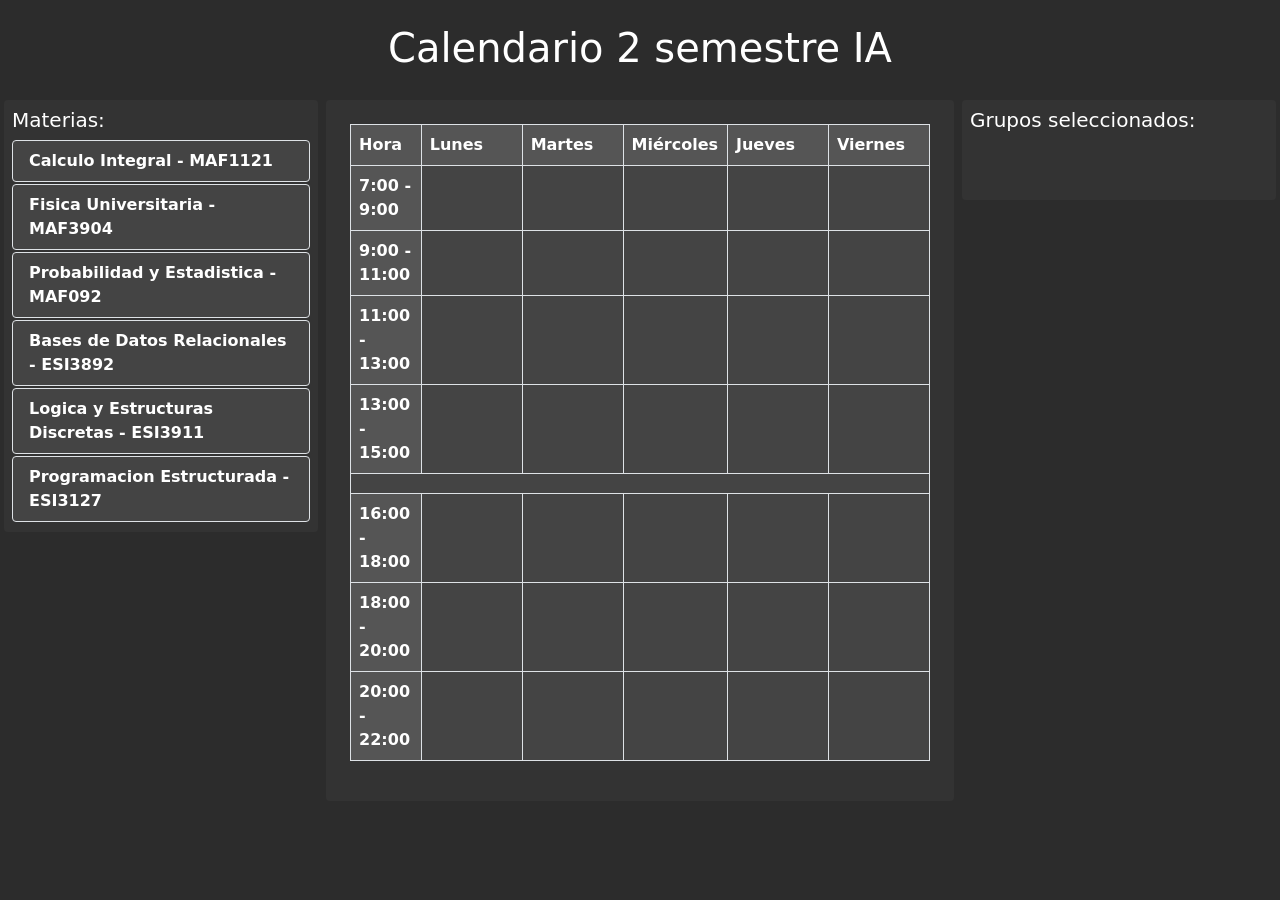
==== index.html @ 554b8b19 "first commit" ====
<!DOCTYPE html>
<html lang="es">
<head>
    <meta charset="UTF-8">
    <meta name="viewport" content="width=device-width, initial-scale=1.0">
    <title>Calendario 2 semestre IA</title>
    <link href="https://cdn.jsdelivr.net/npm/bootstrap@5.3.8/dist/css/bootstrap.min.css" rel="stylesheet" integrity="sha384-sRIl4kxILFvY47J16cr9ZwB07vP4J8+LH7qKQnuqkuIAvNWLzeN8tE5YBujZqJLB" crossorigin="anonymous">
    <script src="https://cdn.jsdelivr.net/npm/bootstrap@5.3.8/dist/js/bootstrap.bundle.min.js" integrity="sha384-FKyoEForCGlyvwx9Hj09JcYn3nv7wiPVlz7YYwJrWVcXK/BmnVDxM+D2scQbITxI" crossorigin="anonymous"></script>
    <link rel="stylesheet" href="si-ves-esto-no-daberias-estar-aqui.css">
</head>
<body>
    <div class="container text-center my-4">
        <h1 style="color: white;">Calendario 2 semestre IA</h1>
    </div>
    <div class="d-flex flex-row m-0 w-100">
        <div class="d-flex w-25 p-2" id="class-list">
            <ul class="list-group w-100" id="classes">
                <h5 style="color:white;">Materias:</h5>
            </ul>
        </div>
        <div class="d-flex w-50 flex-column p-2" id="calendar">
            <div class="table-responsive w-100 p-3">
                <table class="table table-bordered">
                    <thead>
                        <tr>
                            <th style="width: 70px;">Hora</th>
                            <th style="width: 100px;">Lunes</th>
                            <th style="width: 100px;">Martes</th>
                            <th style="width: 100px;">Miércoles</th>
                            <th style="width: 100px;">Jueves</th>
                            <th style="width: 100px;">Viernes</th>
                        </tr>
                    </thead>
                    <tbody id="calendar-body">
                        <tr>
                            <th>7:00 - 9:00</th>
                            <td data-day="0" data-hour="7"></td>
                            <td data-day="1" data-hour="7"></td>
                            <td data-day="2" data-hour="7"></td>
                            <td data-day="3" data-hour="7"></td>
                            <td data-day="4" data-hour="7"></td>
                        </tr>   
                        <tr>
                            <th>9:00 - 11:00</th>
                            <td data-day="0" data-hour="9"></td>
                            <td data-day="1" data-hour="9"></td>
                            <td data-day="2" data-hour="9"></td>
                            <td data-day="3" data-hour="9"></td>
                            <td data-day="4" data-hour="9"></td>
                        </tr>
                        <tr>
                            <th>11:00 - 13:00</th>
                            <td data-day="0" data-hour="11"></td>
                            <td data-day="1" data-hour="11"></td>
                            <td data-day="2" data-hour="11"></td>
                            <td data-day="3" data-hour="11"></td>
                            <td data-day="4" data-hour="11"></td>
                        </tr>
                        <tr>
                            <th>13:00 - 15:00</th>
                            <td data-day="0" data-hour="13"></td>
                            <td data-day="1" data-hour="13"></td>
                            <td data-day="2" data-hour="13"></td>
                            <td data-day="3" data-hour="13"></td>
                            <td data-day="4" data-hour="13"></td>
                        </tr>
                        <tr style="height: 20px!important;">
                            <td colspan="6" style="padding:0;background:transparent"></td>
                        </tr>
                        <tr>
                            <th>16:00 - 18:00</th>
                            <td data-day="0" data-hour="16"></td>
                            <td data-day="1" data-hour="16"></td>
                            <td data-day="2" data-hour="16"></td>
                            <td data-day="3" data-hour="16"></td>
                            <td data-day="4" data-hour="16"></td>
                        </tr>
                        <tr>
                            <th>18:00 - 20:00</th>
                            <td data-day="0" data-hour="18"></td>
                            <td data-day="1" data-hour="18"></td>
                            <td data-day="2" data-hour="18"></td>
                            <td data-day="3" data-hour="18"></td>
                            <td data-day="4" data-hour="18"></td>
                        </tr>
                        <tr>
                            <th>20:00 - 22:00</th>
                            <td data-day="0" data-hour="20"></td>
                            <td data-day="1" data-hour="20"></td>
                            <td data-day="2" data-hour="20"></td>
                            <td data-day="3" data-hour="20"></td>
                            <td data-day="4" data-hour="20"></td>
                        </tr>
                    </tbody>
                </table>
            </div>
        </div>
        <div class="d-flex flex-column w-25 p-2" id="selected-classes-container">
            <h5 style="color: white;">Grupos seleccionados:</h5>
            <ul class="list-group" id="selected-classes">
            </ul>
        </div>
    </div>
</body>
<script src="main.js"></script>
</html>
---- si-ves-esto-no-daberias-estar-aqui.css ----
body{
    background-color: #2c2c2c;
}

th{
    color: white !important;
    background-color: #555555 !important;
}

tr{
    height: 40px !important;
}

td{
    color: white !important;
    font-size: small !important;
    background-color: #444444 !important;
}

li{
    color: white !important;
    background-color: #444444 !important;
    margin-bottom: 2px;
    border: white 1px solid;
    border-radius: 4px;
    padding: 5px;   
}

#selected-classes-container{
    height: fit-content;
    min-height: 100px;
    background-color: #333333 !important;
    border-radius: 4px;
    padding: 10px;
    margin: 4px;
}
#class-list{
    height: fit-content;
    background-color: #333333 !important;
    border-radius: 4px;
    padding: 10px;
    margin: 4px;
}
#calendar{
    background-color: #333333 !important;
    border-radius: 4px;
    padding: 10px;
    margin: 4px;
}
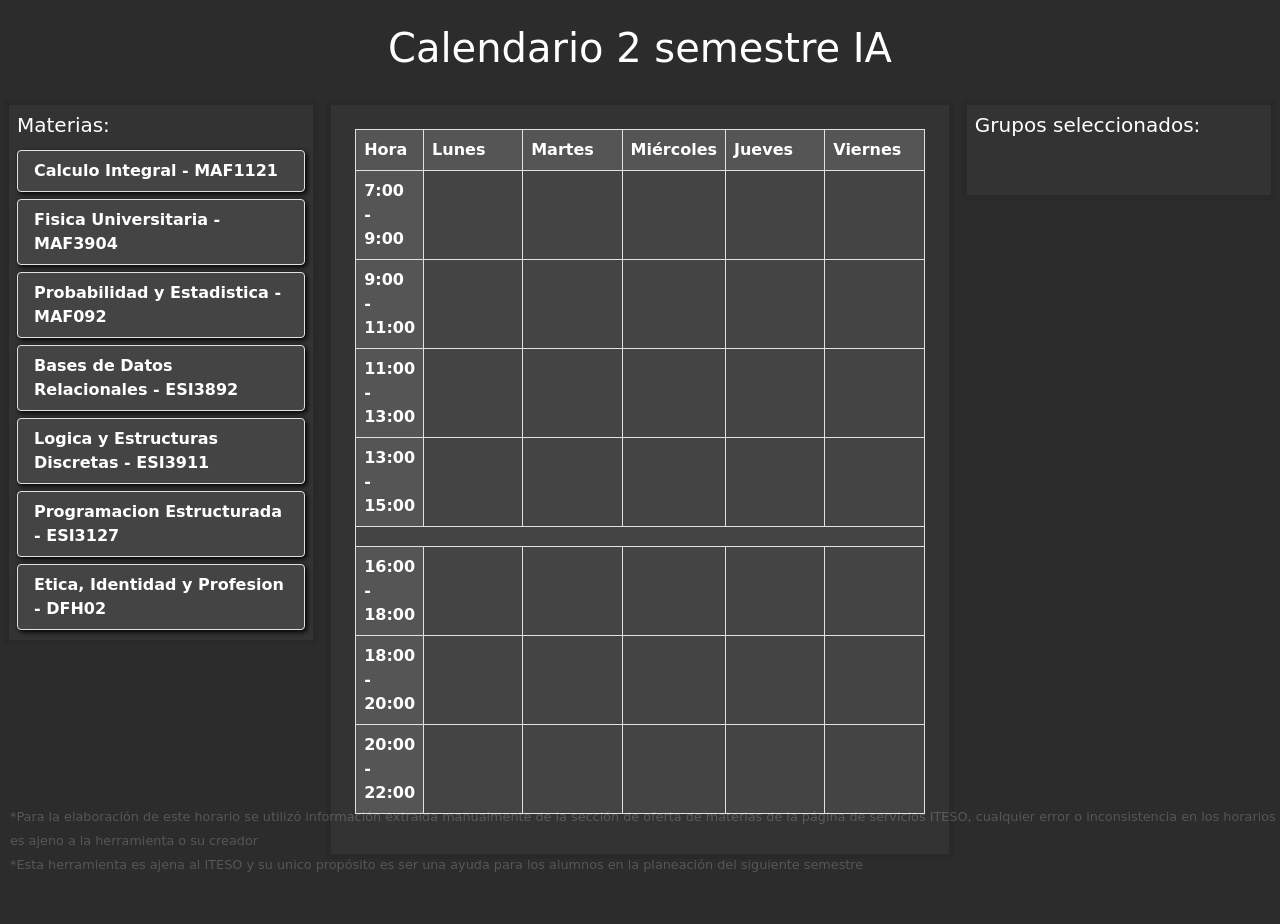
==== commit 43300088: "Added style, disclaimers and another subject" ====
--- a/index.html
+++ b/index.html
@@ -23,7 +23,7 @@
                 <table class="table table-bordered">
                     <thead>
                         <tr>
-                            <th style="width: 70px;">Hora</th>
+                            <th style="width: 60px;">Hora</th>
                             <th style="width: 100px;">Lunes</th>
                             <th style="width: 100px;">Martes</th>
                             <th style="width: 100px;">Miércoles</th>
@@ -101,6 +101,9 @@
             </ul>
         </div>
     </div>
+    <div class="text-left my-4" style="position: fixed; bottom: 0; left: 10px;">
+        <span style="color: white; font-size: 0.8em; opacity: 0.2;">*Para la elaboración de este horario se utilizó información extraída manualmente de la sección de oferta de materias de la página de servicios ITESO, cualquier error o inconsistencia en los horarios es ajeno a la herramienta o su creador<br>*Esta herramienta es ajena al ITESO y su unico propósito es ser una ayuda para los alumnos en la planeación del siguiente semestre</span>
+    </div>
 </body>
 <script src="main.js"></script>
 </html>
--- a/si-ves-esto-no-daberias-estar-aqui.css
+++ b/si-ves-esto-no-daberias-estar-aqui.css
@@ -1,5 +1,6 @@
 body{
     background-color: #2c2c2c;
+    height: 100vh;
 }
 
 th{
@@ -17,6 +18,10 @@
     background-color: #444444 !important;
 }
 
+ul{
+    gap: 5px;
+}
+
 li{
     color: white !important;
     background-color: #444444 !important;
@@ -24,6 +29,13 @@
     border: white 1px solid;
     border-radius: 4px;
     padding: 5px;   
+    box-shadow: 2px 2px 5px #000000;
+}
+
+li:hover{
+    background-color: #555555 !important;
+    box-shadow: 4px 4px 10px #000000;
+    cursor: pointer;
 }
 
 #selected-classes-container{
@@ -33,6 +45,7 @@
     border-radius: 4px;
     padding: 10px;
     margin: 4px;
+    border: #292929 5px solid;
 }
 #class-list{
     height: fit-content;
@@ -40,10 +53,29 @@
     border-radius: 4px;
     padding: 10px;
     margin: 4px;
+    border: #292929 5px solid;
 }
 #calendar{
+    height: fit-content;
     background-color: #333333 !important;
     border-radius: 4px;
     padding: 10px;
     margin: 4px;
+    border: #292929 5px solid;
+}
+
+::-webkit-scrollbar {
+    width: 8px;
+}
+::-webkit-scrollbar-track {
+    background: transparent;
+}
+::-webkit-scrollbar-thumb {
+    background-color: #888;
+    border-radius: 4px;
+    border: 2px solid transparent;
+    background-clip: padding-box;
+}
+::-webkit-scrollbar-thumb:hover {
+    background-color: #666;
 }
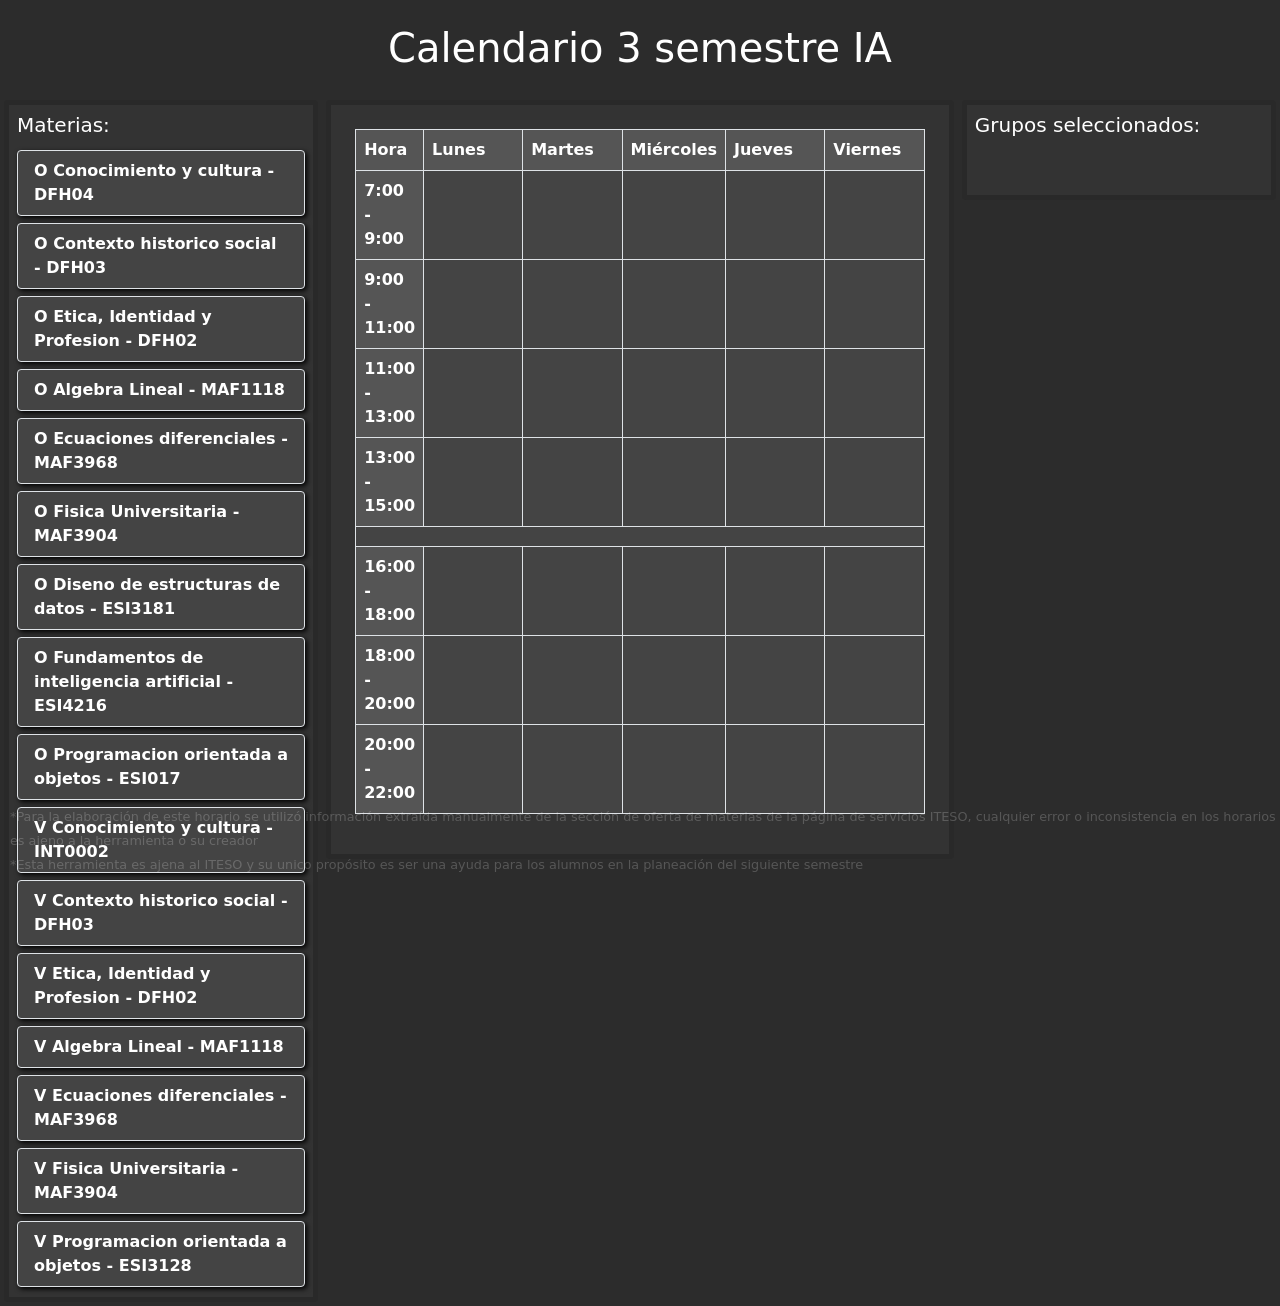
==== commit 739a1a1e: "Save schedule feature" ====
--- a/index.html
+++ b/index.html
@@ -3,14 +3,14 @@
 <head>
     <meta charset="UTF-8">
     <meta name="viewport" content="width=device-width, initial-scale=1.0">
-    <title>Calendario 2 semestre IA</title>
+    <title>Calendario 3 semestre IA</title>
     <link href="https://cdn.jsdelivr.net/npm/bootstrap@5.3.8/dist/css/bootstrap.min.css" rel="stylesheet" integrity="sha384-sRIl4kxILFvY47J16cr9ZwB07vP4J8+LH7qKQnuqkuIAvNWLzeN8tE5YBujZqJLB" crossorigin="anonymous">
     <script src="https://cdn.jsdelivr.net/npm/bootstrap@5.3.8/dist/js/bootstrap.bundle.min.js" integrity="sha384-FKyoEForCGlyvwx9Hj09JcYn3nv7wiPVlz7YYwJrWVcXK/BmnVDxM+D2scQbITxI" crossorigin="anonymous"></script>
     <link rel="stylesheet" href="si-ves-esto-no-daberias-estar-aqui.css">
 </head>
 <body>
     <div class="container text-center my-4">
-        <h1 style="color: white;">Calendario 2 semestre IA</h1>
+        <h1 style="color: white;">Calendario 3 semestre IA</h1>
     </div>
     <div class="d-flex flex-row m-0 w-100">
         <div class="d-flex w-25 p-2" id="class-list">
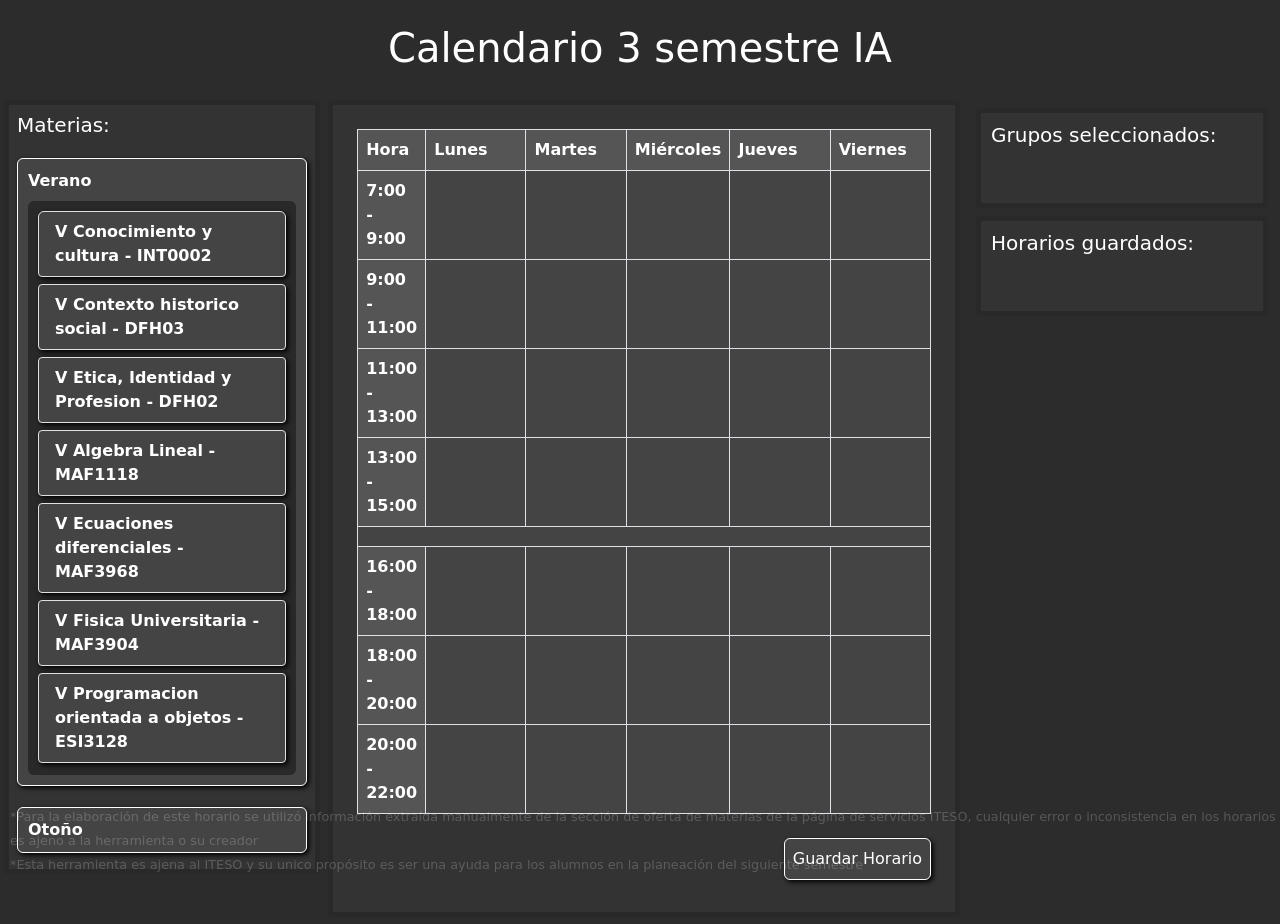
==== commit 9d8a4169: "Save schedule" ====
--- a/index.html
+++ b/index.html
@@ -93,15 +93,25 @@
                         </tr>
                     </tbody>
                 </table>
+                <div class="d-flex justify-content-end">
+                    <li class="list-group mt-2 mb-2 p-2" id="save-schedule">Guardar Horario</li>
+                </div>
             </div>
         </div>
-        <div class="d-flex flex-column w-25 p-2" id="selected-classes-container">
-            <h5 style="color: white;">Grupos seleccionados:</h5>
-            <ul class="list-group" id="selected-classes">
-            </ul>
+        <div class="d-flex flex-column w-25 p-2">
+            <div class="d-flex flex-column" id="selected-classes-container">
+                <h5 style="color: white;">Grupos seleccionados:</h5>
+                <ul class="list-group" id="selected-classes">
+                </ul>
+            </div>
+            <div class="d-flex flex-column" id="saved-schedules-container">
+                <h5 style="color: white;">Horarios guardados:</h5>
+                <ul class="list-group" id="saved-schedules">
+                </ul>
+            </div>
         </div>
     </div>
-    <div class="text-left my-4" style="position: fixed; bottom: 0; left: 10px;">
+    <div class="text-left my-4" style="position: absolute; bottom: 0; left: 10px;">
         <span style="color: white; font-size: 0.8em; opacity: 0.2;">*Para la elaboración de este horario se utilizó información extraída manualmente de la sección de oferta de materias de la página de servicios ITESO, cualquier error o inconsistencia en los horarios es ajeno a la herramienta o su creador<br>*Esta herramienta es ajena al ITESO y su unico propósito es ser una ayuda para los alumnos en la planeación del siguiente semestre</span>
     </div>
 </body>
--- a/si-ves-esto-no-daberias-estar-aqui.css
+++ b/si-ves-esto-no-daberias-estar-aqui.css
@@ -38,7 +38,7 @@
     cursor: pointer;
 }
 
-#selected-classes-container{
+#selected-classes-container, #saved-schedules-container{
     height: fit-content;
     min-height: 100px;
     background-color: #333333 !important;
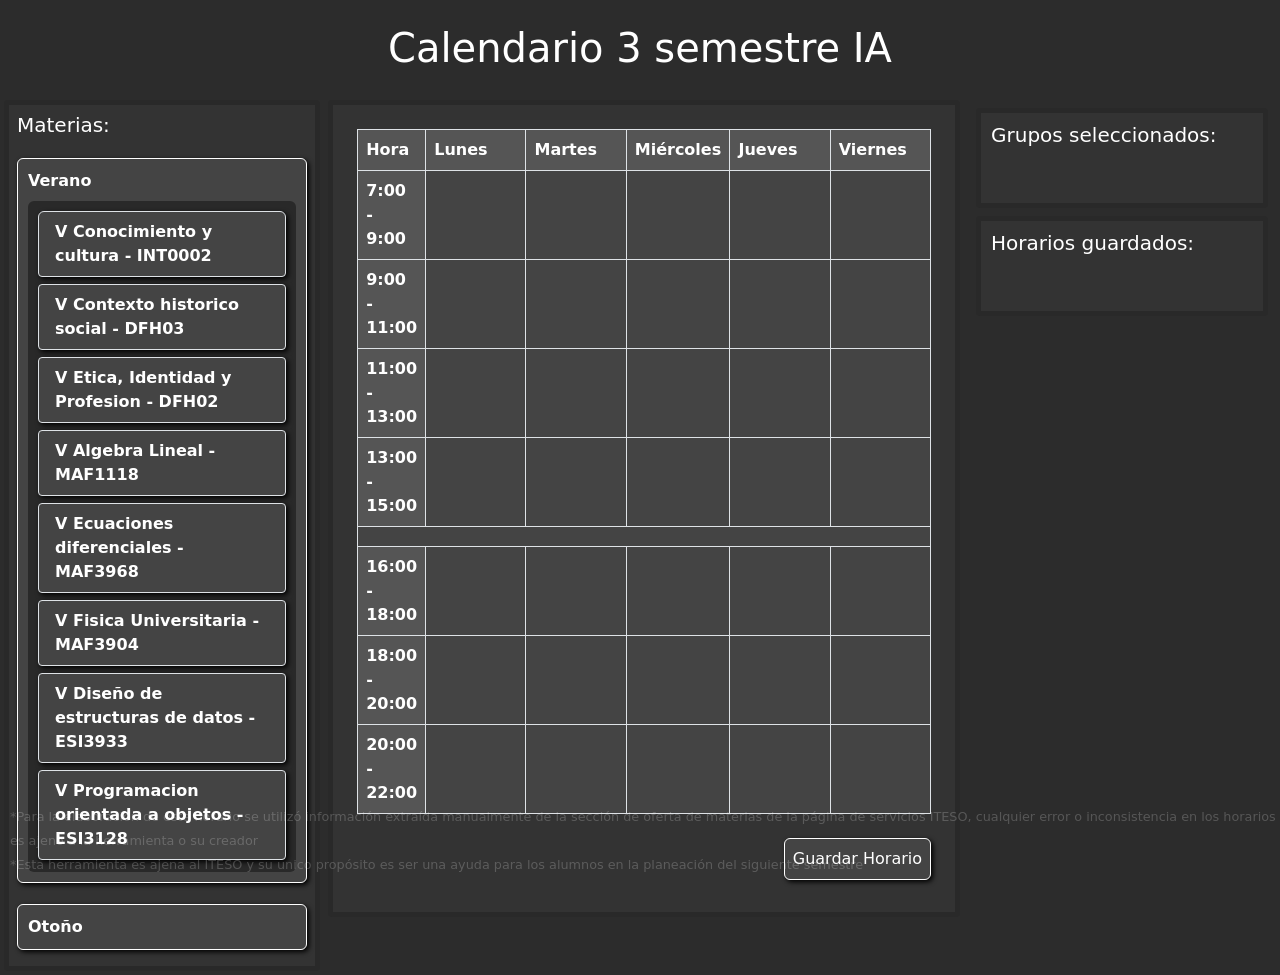
==== commit 5ca0dba4: "added courses" ====
--- a/index.html
+++ b/index.html
@@ -111,7 +111,7 @@
             </div>
         </div>
     </div>
-    <div class="text-left my-4" style="position: absolute; bottom: 0; left: 10px;">
+    <div class="text-left my-4" style="position: fixed; bottom: 0; left: 10px;">
         <span style="color: white; font-size: 0.8em; opacity: 0.2;">*Para la elaboración de este horario se utilizó información extraída manualmente de la sección de oferta de materias de la página de servicios ITESO, cualquier error o inconsistencia en los horarios es ajeno a la herramienta o su creador<br>*Esta herramienta es ajena al ITESO y su unico propósito es ser una ayuda para los alumnos en la planeación del siguiente semestre</span>
     </div>
 </body>
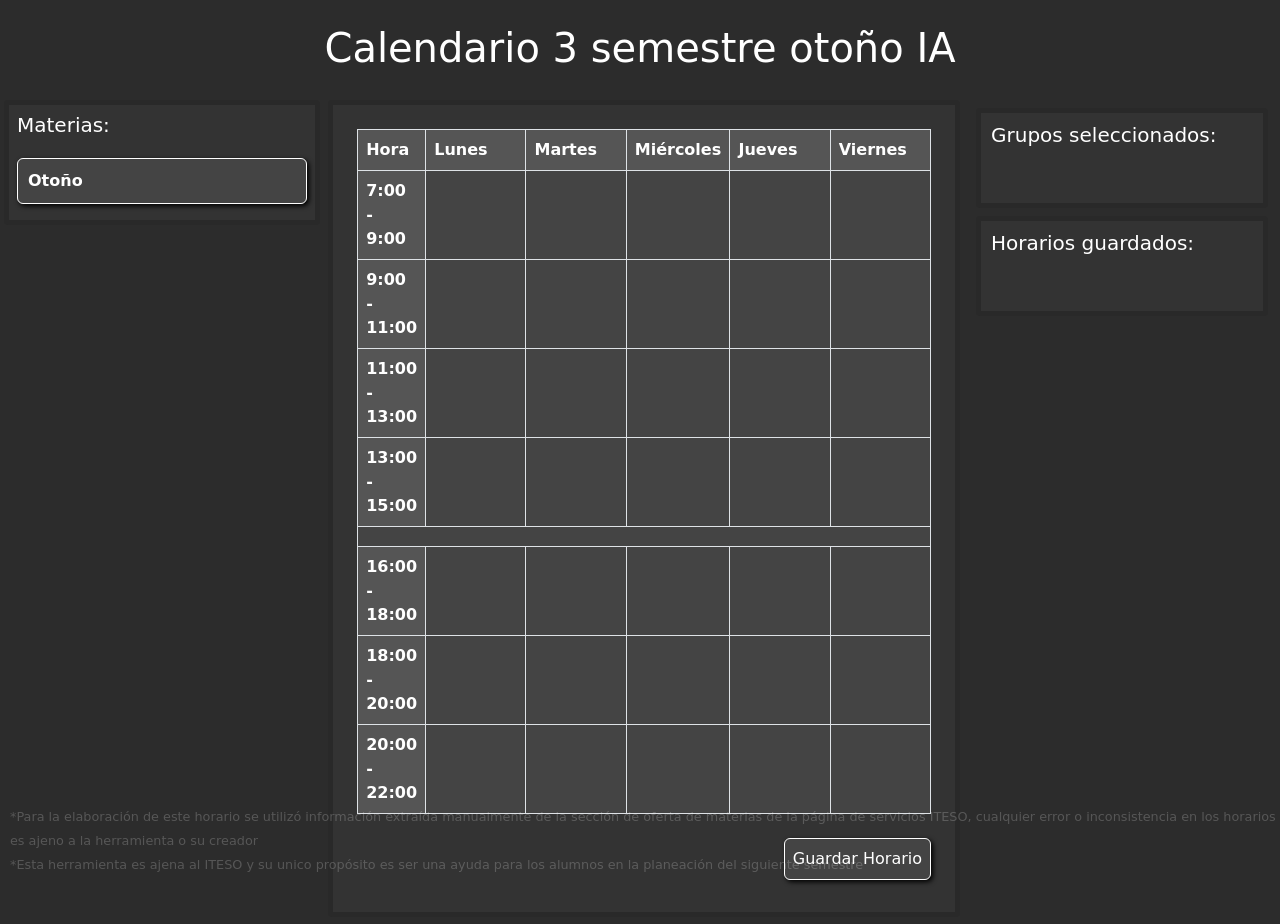
==== commit 1e0912dd: "please?" ====
--- a/index.html
+++ b/index.html
@@ -10,7 +10,7 @@
 </head>
 <body>
     <div class="container text-center my-4">
-        <h1 style="color: white;">Calendario 3 semestre IA</h1>
+        <h1 style="color: white;">Calendario 3 semestre otoño IA</h1>
     </div>
     <div class="d-flex flex-row m-0 w-100">
         <div class="d-flex w-25 p-2" id="class-list">
